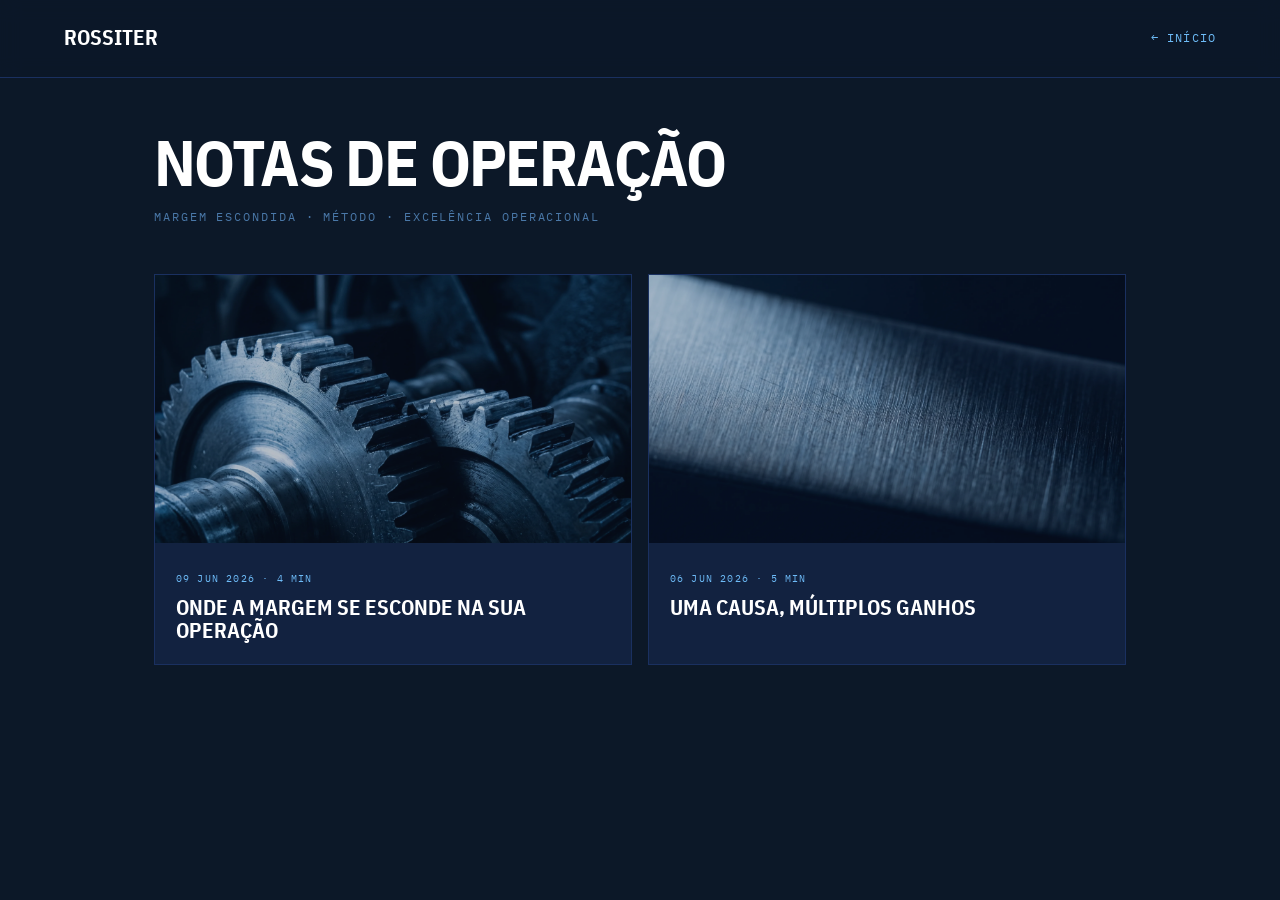
==== blog/index.html @ aad0eeda "Site v3: outstanding (WebGL/GSAP), subpaginas densas, blog, newsletter Home cinematografica (campo d" ====
<!DOCTYPE html>
<html lang="pt-BR">
<head>
<meta charset="UTF-8">
<meta name="viewport" content="width=device-width, initial-scale=1.0">
<title>Blog · Notas de operação · Rossiter Consulting</title>
<meta name="description" content="Notas de operação: textos sobre margem escondida, método e excelência operacional para a indústria PME. Por Eduardo Rossiter.">
<link rel="canonical" href="https://rossiter.de/blog/">
<meta property="og:type" content="website"><meta property="og:site_name" content="Rossiter Consulting">
<meta property="og:title" content="Blog · Notas de operação · Rossiter Consulting">
<meta property="og:description" content="Notas de operação: margem escondida, método e excelência operacional para a indústria PME.">
<meta property="og:url" content="https://rossiter.de/blog/"><meta property="og:image" content="https://rossiter.de/assets/og-cover.png"><meta property="og:locale" content="pt_BR">
<meta name="twitter:card" content="summary_large_image"><meta name="twitter:image" content="https://rossiter.de/assets/og-cover.png">
<script type="application/ld+json">
{"@context":"https://schema.org","@type":"Blog","name":"Notas de operação — Rossiter Consulting","url":"https://rossiter.de/blog/","inLanguage":"pt-BR","publisher":{"@type":"ProfessionalService","name":"Rossiter Consulting","url":"https://rossiter.de/"}}
</script>
<link rel="preconnect" href="https://fonts.googleapis.com"><link rel="preconnect" href="https://fonts.gstatic.com" crossorigin>
<link href="https://fonts.googleapis.com/css2?family=IBM+Plex+Sans:wght@400;500;600;700&family=IBM+Plex+Sans+Condensed:wght@600;700&family=IBM+Plex+Mono:wght@400;500&display=swap" rel="stylesheet">
<link rel="stylesheet" href="../assets/v3.css">
</head>
<body>
<nav class="blognav">
  <span class="nm">Rossiter</span>
  <a class="home" href="../index.html">← Início</a>
</nav>
<main class="bloglist">
  <h1>Notas de operação</h1>
  <p class="sub">Margem escondida · método · excelência operacional</p>
  <div class="blog__grid" id="grid"></div>
</main>
<script>
  function fmt(d){var m=['jan','fev','mar','abr','mai','jun','jul','ago','set','out','nov','dez'];var p=d.split('-');return p[2]+' '+m[+p[1]-1]+' '+p[0];}
  fetch('posts.json').then(function(r){return r.json();}).then(function(posts){
    document.getElementById('grid').innerHTML = posts.map(function(p){
      return '<a class="post" href="post.html?slug='+encodeURIComponent(p.slug)+'"><img src="'+p.image+'" alt=""><div class="post__b"><span class="dt">'+fmt(p.date)+' · '+p.readingTime+'</span><h3>'+p.title+'</h3></div></a>';
    }).join('');
  }).catch(function(){document.getElementById('grid').innerHTML='<p style="color:var(--steel)">Em breve.</p>';});
</script>
</body>
</html>
---- assets/v3.css ----
/* ===== Rossiter v3 — outstanding ===== */
:root{
  --ink:#0c1828; --navy-1:#122240; --navy-2:#1a3060; --accent-deep:#1e3e7c;
  --signal:#3a72c8; --sky:#6ebcf8; --ice:#a8dcff; --core:#b8e8ff; --steel:#4a78a8; --paper:#f6f8fb;
  --sans:'IBM Plex Sans',-apple-system,'Segoe UI',Arial,sans-serif;
  --cond:'IBM Plex Sans Condensed','IBM Plex Sans',sans-serif;
  --mono:'IBM Plex Mono',ui-monospace,monospace;
  --gutter:clamp(1.5rem,5vw,6rem);
  --ease-out:cubic-bezier(.23,1,.32,1);
}
*,*::before,*::after{box-sizing:border-box;margin:0;padding:0}
html{-webkit-font-smoothing:antialiased;-moz-osx-font-smoothing:grayscale}
html.lenis{height:auto}.lenis.lenis-smooth{scroll-behavior:auto!important}
body{background:var(--ink);color:var(--paper);font-family:var(--sans);line-height:1.6;overflow-x:hidden;-webkit-tap-highlight-color:transparent}
img,canvas,svg{display:block;max-width:100%}
a{color:inherit;text-decoration:none}
::selection{background:rgba(58,114,200,.32);color:#fff}
:focus-visible{outline:2px solid var(--signal);outline-offset:3px}
.skip{position:absolute;left:-9999px;top:.5rem;z-index:300;background:var(--signal);color:#fff;padding:.7rem 1rem;font-family:var(--mono);font-size:.78rem}
.skip:focus{left:.5rem}
.eyebrow{font-family:var(--mono);font-size:12px;font-weight:500;letter-spacing:.22em;text-transform:uppercase;color:var(--sky)}

/* NAV */
.nav{position:fixed;inset:0 0 auto 0;z-index:100;height:78px;display:flex;align-items:center;gap:1.5rem;padding-inline:var(--gutter);
  background:linear-gradient(to bottom,rgba(12,24,40,.9),rgba(12,24,40,0));transition:background .4s}
.nav.solid{background:rgba(12,24,40,.9);backdrop-filter:blur(10px);border-bottom:1px solid var(--navy-2)}
.nav__brand{display:flex;align-items:center;gap:.7rem}
.nav__brand .nm{font-family:var(--cond);font-weight:700;font-size:1.3rem;text-transform:uppercase;color:#fff;line-height:.9}
.nav__brand .ds{font-family:var(--mono);font-size:.55rem;letter-spacing:.34em;text-transform:uppercase;color:var(--sky);margin-top:2px}
.nav__links{display:flex;gap:2rem;margin-left:auto;font-size:.95rem;font-weight:500}
.nav__links a{color:var(--paper);opacity:.85;transition:opacity .2s,color .2s}.nav__links a:hover{opacity:1;color:var(--sky)}
.nav__cta{display:inline-flex;align-items:center;min-height:44px;border:1px solid var(--signal);padding:.5rem 1.1rem;font-family:var(--mono);font-size:.72rem;letter-spacing:.08em;text-transform:uppercase;transition:background .25s}
.nav__cta:hover{background:var(--signal)}
@media(max-width:860px){.nav__links{display:none}}

/* HERO */
.hero{position:relative;min-height:100svh;display:flex;align-items:center;overflow:hidden}
.hero__canvas{position:absolute;inset:0;z-index:0;width:100%;height:100%}
.hero__photo{position:absolute;z-index:1;inset:0;width:100%;height:100%;object-fit:cover;opacity:.18;
  mask-image:radial-gradient(60% 60% at 70% 45%,#000 0%,transparent 75%);-webkit-mask-image:radial-gradient(60% 60% at 70% 45%,#000 0%,transparent 75%)}
.hero__veil{position:absolute;z-index:2;inset:0;background:linear-gradient(to right,var(--ink) 8%,rgba(12,24,40,.4) 60%,rgba(12,24,40,.7))}
.hero__inner{position:relative;z-index:3;padding:120px var(--gutter) clamp(4rem,10vh,8rem);width:100%;max-width:1400px;margin:0 auto}
.hero h1{font-family:var(--cond);font-weight:700;text-transform:uppercase;letter-spacing:-.025em;line-height:.98;
  font-size:clamp(2.6rem,7.5vw,6rem);color:#fff;max-width:16ch;margin-top:1.6rem}
.hero h1 em{color:var(--signal);font-style:normal}
.hero h1 .word{display:inline-block}
.hero__sub{margin-top:1.8rem;max-width:54ch;font-size:clamp(1.1rem,1.6vw,1.4rem);color:var(--ice)}
.hero__cta{display:inline-flex;align-items:center;gap:.9rem;margin-top:2.4rem;font-weight:600;color:#fff;transition:gap .25s var(--ease-out)}
.hero__cta .sq{width:40px;height:40px;background:var(--signal);display:grid;place-items:center;transition:background .25s}
.hero__cta:hover{gap:1.3rem}.hero__cta:hover .sq{background:var(--accent-deep)}
.hero__scroll{position:absolute;z-index:3;bottom:1.6rem;left:50%;transform:translateX(-50%);font-family:var(--mono);font-size:10px;letter-spacing:.2em;text-transform:uppercase;color:var(--steel);display:flex;flex-direction:column;align-items:center;gap:.5rem}
.hero__scroll::after{content:'';width:1px;height:34px;background:linear-gradient(var(--steel),transparent);animation:scrollpulse 2s var(--ease-out) infinite}
@keyframes scrollpulse{0%{transform:scaleY(.3);opacity:0}50%{opacity:1}100%{transform:scaleY(1);opacity:0}}

/* anim entrada (GSAP controla; estado inicial só com .js) */
.js .reveal{opacity:0;transform:translateY(20px)}

/* teaser seção 2 */
.s2{min-height:80svh;display:flex;align-items:center;padding:clamp(4rem,10vw,9rem) var(--gutter);border-top:1px solid var(--navy-2)}
.s2 p{font-family:var(--cond);font-weight:600;text-transform:uppercase;letter-spacing:-.01em;font-size:clamp(1.6rem,3.4vw,3rem);line-height:1.15;color:var(--steel);max-width:24ch}
.s2 p em{color:#fff;font-style:normal}

/* ===== shells ===== */
.section{padding:clamp(5rem,11vw,10rem) var(--gutter);position:relative}
.wrap{max-width:1280px;margin:0 auto}
.s-head{max-width:60ch;margin-bottom:clamp(2.5rem,5vw,4.5rem)}
.s-head h2{font-family:var(--cond);font-weight:700;text-transform:uppercase;letter-spacing:-.025em;line-height:1.02;font-size:clamp(2.2rem,5vw,3.8rem);color:#fff;margin-top:1rem}
.s-head h2 em{color:var(--signal);font-style:normal}

/* ===== manifesto ===== */
.manifesto{border-top:1px solid var(--navy-2)}
.manifesto__lead{font-family:var(--cond);font-weight:600;text-transform:uppercase;letter-spacing:-.02em;line-height:1.08;font-size:clamp(1.9rem,4.4vw,3.4rem);color:#fff;max-width:20ch}
.manifesto__lead em{color:var(--signal);font-style:normal}
.manifesto__body{margin-top:2rem;display:grid;grid-template-columns:repeat(auto-fit,minmax(280px,1fr));gap:2rem;max-width:90ch}
.manifesto__body p{color:var(--ice);font-size:clamp(1.05rem,1.4vw,1.2rem)}
.manifesto__body p strong{color:#fff;font-weight:600}

/* ===== ROC pinado ===== */
.roc{background:var(--navy-1);height:300vh;position:relative}
.roc__pin{position:sticky;top:0;height:100svh;display:flex;flex-direction:column;justify-content:center;padding:0 var(--gutter);overflow:hidden}
.roc__kicker{font-family:var(--mono);font-size:12px;letter-spacing:.2em;text-transform:uppercase;color:var(--sky);margin-bottom:1rem}
.roc__title{font-family:var(--cond);font-weight:700;text-transform:uppercase;letter-spacing:-.03em;font-size:clamp(2.6rem,8vw,6.5rem);line-height:.9;color:#fff;display:flex;flex-wrap:wrap;gap:0 .35em}
.roc__title .let{color:var(--steel);transition:color .4s}
.roc__title .let.on{color:var(--signal)}
.roc__steps{margin-top:clamp(1.5rem,3vw,2.5rem);position:relative;min-height:7em}
.roc__step{position:absolute;inset:0;opacity:0;transform:translateY(20px)}
.roc__step h3{font-family:var(--cond);font-weight:700;text-transform:uppercase;font-size:clamp(1.4rem,2.4vw,2rem);color:#fff}
.roc__step p{color:var(--ice);font-size:clamp(1.1rem,1.5vw,1.35rem);max-width:46ch;margin-top:.5rem}
.roc__tese{margin-top:auto;padding-top:1.5rem;border-top:1px solid var(--navy-2);color:var(--steel);font-size:.95rem;max-width:70ch}
.roc__tese em{color:var(--sky);font-style:normal}
.roc__prog{position:absolute;left:var(--gutter);right:var(--gutter);bottom:2.2rem;height:2px;background:var(--navy-2)}
.roc__prog i{display:block;height:100%;width:0;background:var(--signal)}

/* ===== competências ===== */
.comp{display:grid;grid-template-columns:repeat(auto-fit,minmax(280px,1fr));gap:14px}
.comp__card{position:relative;display:block;aspect-ratio:4/5;overflow:hidden;background:var(--navy-1);border:1px solid var(--navy-2)}
.comp__card img{position:absolute;inset:0;width:100%;height:100%;object-fit:cover;opacity:.5;transition:opacity .5s var(--ease-out),transform .8s var(--ease-out)}
.comp__card::after{content:'';position:absolute;inset:0;background:linear-gradient(to top,rgba(12,24,40,.95) 12%,rgba(12,24,40,.4) 55%,transparent)}
.comp__card:hover img{opacity:.7;transform:scale(1.05)}
.comp__body{position:absolute;inset:auto 0 0 0;z-index:1;padding:clamp(1.4rem,2vw,2rem)}
.comp__body .lbl{font-family:var(--mono);font-size:10px;letter-spacing:.16em;text-transform:uppercase;color:var(--sky)}
.comp__body h3{font-family:var(--cond);font-weight:700;text-transform:uppercase;line-height:1.05;font-size:clamp(1.3rem,1.9vw,1.7rem);color:#fff;margin:.5rem 0}
.comp__body p{color:var(--ice);font-size:.95rem;max-width:34ch}
.comp__body .more{display:inline-block;margin-top:.9rem;font-family:var(--mono);font-size:.72rem;letter-spacing:.1em;text-transform:uppercase;color:var(--sky)}

/* ===== prova ===== */
.prova{position:relative;border-top:1px solid var(--navy-2);overflow:hidden}
.prova__bg{position:absolute;inset:0;width:100%;height:130%;object-fit:cover;opacity:.12;will-change:transform}
.prova__veil{position:absolute;inset:0;background:linear-gradient(var(--ink),rgba(12,24,40,.7))}
.prova .wrap{position:relative;z-index:1}
.stats{display:grid;grid-template-columns:repeat(auto-fit,minmax(220px,1fr));gap:clamp(2rem,4vw,4rem)}
.stat{position:relative;padding-top:1.4rem}
.stat::before{content:'';position:absolute;top:0;left:0;width:2rem;height:3px;background:var(--signal)}
.stat .n{font-family:var(--cond);font-weight:700;letter-spacing:-.03em;line-height:1;font-size:clamp(3.2rem,7vw,5.5rem);color:#fff}
.stat .n sup{font-size:.4em;color:var(--core);vertical-align:super}
.stat p{margin-top:.6rem;color:var(--ice);max-width:34ch}
.result-strip{margin-top:clamp(2.5rem,4vw,3.5rem);font-family:var(--mono);font-size:clamp(.75rem,1.1vw,.92rem);letter-spacing:.12em;text-transform:uppercase;color:var(--core);border:1px solid var(--navy-2);padding:1.1rem 1.3rem;display:inline-block}

/* ===== blog teaser ===== */
.blog{border-top:1px solid var(--navy-2)}
.blog__grid{display:grid;grid-template-columns:repeat(auto-fit,minmax(280px,1fr));gap:16px}
.post{display:block;background:var(--navy-1);border:1px solid var(--navy-2);overflow:hidden;transition:border-color .3s,transform .3s var(--ease-out)}
.post:hover{border-color:var(--signal);transform:translateY(-3px)}
.post img{width:100%;aspect-ratio:16/9;object-fit:cover;opacity:.7}
.post__b{padding:1.3rem}
.post__b .dt{font-family:var(--mono);font-size:10px;letter-spacing:.12em;text-transform:uppercase;color:var(--sky)}
.post__b h3{font-family:var(--cond);font-weight:700;text-transform:uppercase;font-size:1.3rem;color:#fff;margin-top:.5rem;line-height:1.1}
.blog__more{margin-top:2rem;display:inline-flex;align-items:center;gap:.6rem;font-family:var(--mono);font-size:.78rem;letter-spacing:.1em;text-transform:uppercase;color:var(--sky)}

/* ===== contato + newsletter ===== */
.contato{background:var(--navy-1);border-top:1px solid var(--navy-2)}
.contato__grid{display:grid;grid-template-columns:1fr 1fr;gap:clamp(2rem,5vw,5rem);align-items:start}
.contato__text p{color:var(--ice);max-width:42ch;margin-top:1rem}
.news{margin-top:2.5rem;padding-top:2rem;border-top:1px solid var(--navy-2)}
.news h3{font-family:var(--cond);font-weight:700;text-transform:uppercase;font-size:1.4rem;color:#fff}
.news p{color:var(--steel);font-size:.95rem;margin:.4rem 0 1rem;max-width:40ch}
.news__form{display:flex;gap:.6rem;max-width:420px;flex-wrap:wrap}
.news__form input{flex:1;min-width:200px;background:var(--ink);border:1px solid var(--steel);color:var(--paper);padding:.7rem .9rem;font-size:15px}
.news__form input::placeholder{color:#8aa6c8}
.news__form input:focus{outline:none;border-color:var(--signal)}
.news__btn{background:var(--signal);color:#fff;border:none;padding:.7rem 1.2rem;font-family:var(--mono);font-size:.72rem;letter-spacing:.08em;text-transform:uppercase;cursor:pointer;transition:background .2s}
.news__btn:hover{background:var(--accent-deep)}
.form{display:flex;flex-direction:column;gap:1rem;max-width:460px}
.form label{font-family:var(--mono);font-size:10px;letter-spacing:.12em;text-transform:uppercase;color:var(--sky);display:block;margin-bottom:.35rem}
.form input,.form textarea{width:100%;background:var(--ink);border:1px solid var(--steel);color:var(--paper);font-size:15px;padding:.7rem .9rem}
.form input::placeholder,.form textarea::placeholder{color:#8aa6c8}
.form input:focus,.form textarea:focus{outline:none;border-color:var(--signal)}
.form textarea{resize:vertical;min-height:7rem}
.form__submit{display:inline-flex;align-items:center;gap:.85rem;font-weight:600;color:#fff;background:none;border:none;cursor:pointer}
.form__submit .sq{width:38px;height:38px;background:var(--signal);display:grid;place-items:center;transition:background .2s}
.form__submit:hover .sq{background:var(--accent-deep)}
.form__ok{display:none;border-left:3px solid var(--signal);background:rgba(58,114,200,.1);padding:1rem 1.2rem;color:#fff;font-size:.95rem}
@media(max-width:780px){.contato__grid{grid-template-columns:1fr}.roc{height:auto}.roc__pin{position:relative;height:auto;padding-block:clamp(4rem,10vw,7rem)}.roc__steps{position:static;min-height:0;display:flex;flex-direction:column;gap:1.5rem}.roc__step{position:static;opacity:1;transform:none}}

/* ===== footer ===== */
.footer{padding:clamp(2rem,4vw,3rem) var(--gutter);border-top:1px solid var(--navy-2)}
.footer__top{display:flex;justify-content:space-between;gap:2rem;flex-wrap:wrap;align-items:center}
.footer__brand{display:flex;align-items:center;gap:.8rem}
.footer__brand .nm{font-family:var(--cond);font-weight:700;font-size:1.5rem;text-transform:uppercase;color:#fff;line-height:.9}
.footer__brand .ds{font-family:var(--mono);font-size:9px;letter-spacing:.24em;text-transform:uppercase;color:var(--steel);margin-top:3px}
.footer__social{display:flex;gap:.7rem;flex-wrap:wrap}
.footer__btn{display:inline-flex;align-items:center;min-height:44px;gap:.55rem;border:1px solid var(--navy-2);padding:.55rem 1rem;font-size:.85rem;font-weight:500;color:var(--paper);transition:border-color .2s,background .2s}
.footer__btn:hover{border-color:var(--signal);background:rgba(58,114,200,.08)}
.footer__btn svg{width:15px;height:15px;color:var(--signal)}
.footer__copy{margin-top:1.6rem;border-top:1px solid var(--navy-2);padding-top:1rem;font-family:var(--mono);font-size:10px;letter-spacing:.12em;text-transform:uppercase;color:var(--sky)}

@media(prefers-reduced-motion:reduce){
  .js .reveal{opacity:1!important;transform:none!important}
  .hero__scroll::after{animation:none}
  .roc{height:auto}.roc__pin{position:relative;height:auto;padding-block:6rem}
  .roc__steps{position:static;min-height:0;display:flex;flex-direction:column;gap:1.5rem}
  .roc__step{position:static;opacity:1;transform:none}
}

/* ===== blog ===== */
.blognav{position:fixed;inset:0 0 auto 0;z-index:100;height:78px;display:flex;align-items:center;justify-content:space-between;padding-inline:var(--gutter);background:rgba(12,24,40,.9);backdrop-filter:blur(10px);border-bottom:1px solid var(--navy-2)}
.blognav .nm{font-family:var(--cond);font-weight:700;font-size:1.3rem;text-transform:uppercase;color:#fff;line-height:.9}
.blognav a.home{font-family:var(--mono);font-size:.72rem;letter-spacing:.1em;text-transform:uppercase;color:var(--sky)}
.bloglist{max-width:1100px;margin:0 auto;padding:130px var(--gutter) 6rem}
.bloglist h1{font-family:var(--cond);font-weight:700;text-transform:uppercase;font-size:clamp(2.4rem,6vw,4rem);color:#fff;letter-spacing:-.025em;line-height:1}
.bloglist .sub{color:var(--steel);margin:.8rem 0 3rem;font-family:var(--mono);font-size:12px;letter-spacing:.16em;text-transform:uppercase}
.article{max-width:74ch;margin:0 auto;padding:130px var(--gutter) 6rem}
.article__back{display:inline-block;margin-bottom:1.6rem;font-family:var(--mono);font-size:.75rem;letter-spacing:.1em;text-transform:uppercase;color:var(--sky)}
.article__meta{font-family:var(--mono);font-size:11px;letter-spacing:.16em;text-transform:uppercase;color:var(--sky);margin-bottom:1rem}
.article h1{font-family:var(--cond);font-weight:700;text-transform:uppercase;letter-spacing:-.02em;font-size:clamp(2rem,5vw,3.3rem);line-height:1.03;color:#fff;margin-bottom:1.6rem}
.article__cover{width:100%;aspect-ratio:16/9;object-fit:cover;margin-bottom:2.2rem;opacity:.92;border:1px solid var(--navy-2)}
.article__body{font-size:1.16rem;line-height:1.75;color:var(--ice)}
.article__body h2{font-family:var(--cond);font-weight:700;text-transform:uppercase;font-size:clamp(1.4rem,2.6vw,2rem);color:#fff;margin:2.4rem 0 .8rem;letter-spacing:-.01em}
.article__body p{margin-bottom:1.2rem}
.article__body strong{color:#fff;font-weight:600}

/* ===== subpáginas (competência) ===== */
.subhero{position:relative;min-height:80svh;display:flex;align-items:flex-end;overflow:hidden;padding:0 var(--gutter) clamp(3rem,7vh,6rem)}
.subhero__img{position:absolute;inset:0;width:100%;height:100%;object-fit:cover;opacity:.42}
.subhero__veil{position:absolute;inset:0;background:linear-gradient(to top,var(--ink) 8%,rgba(12,24,40,.45) 55%,rgba(12,24,40,.72))}
.subhero__in{position:relative;z-index:2;max-width:1280px;margin:0 auto;width:100%}
.subhero .kick{font-family:var(--mono);font-size:12px;letter-spacing:.22em;text-transform:uppercase;color:var(--sky);margin-bottom:1.2rem}
.subhero h1{font-family:var(--cond);font-weight:700;text-transform:uppercase;letter-spacing:-.025em;line-height:.98;font-size:clamp(2.6rem,7vw,5.5rem);color:#fff;max-width:18ch}
.subhero h1 em{color:var(--signal);font-style:normal}
.subhero .norma{font-family:var(--mono);font-size:clamp(.9rem,1.6vw,1.15rem);letter-spacing:.04em;color:var(--sky);margin-top:1.1rem}
.subhero .norma em{color:var(--core);font-style:normal}
.subhero .lead{margin-top:1.4rem;max-width:60ch;font-size:clamp(1.1rem,1.5vw,1.35rem);color:var(--ice)}
/* longform denso */
.lf{max-width:74ch}
.lf h2{font-family:var(--cond);font-weight:700;text-transform:uppercase;letter-spacing:-.015em;font-size:clamp(1.7rem,3.4vw,2.6rem);color:#fff;margin:0 0 1rem;line-height:1.05}
.lf h2 em{color:var(--signal);font-style:normal}
.lf p{font-size:1.16rem;line-height:1.78;color:var(--ice);margin-bottom:1.25rem}
.lf p strong{color:#fff;font-weight:600}
.lf+.lf{margin-top:clamp(3rem,6vw,5rem)}
/* grids de marcador */
.mgrid{display:grid;grid-template-columns:repeat(auto-fit,minmax(240px,1fr));gap:clamp(1.6rem,3vw,2.6rem)}
.mitem{position:relative;padding-top:1.2rem}
.mitem::before{content:'';position:absolute;top:0;left:0;width:1.75rem;height:3px;background:var(--signal)}
.mitem .step{font-family:var(--mono);font-size:11px;letter-spacing:.16em;color:var(--steel);text-transform:uppercase;display:block;margin-bottom:.5rem}
.mitem h3{font-family:var(--cond);font-weight:700;text-transform:uppercase;font-size:clamp(1.2rem,1.8vw,1.5rem);color:#fff;margin-bottom:.5rem;line-height:1.1}
.mitem p{color:var(--ice);font-size:1rem;line-height:1.6}
.pq__grid{display:grid;grid-template-columns:1fr 1fr;gap:clamp(2rem,5vw,5rem);align-items:start}
.pq__list{margin-top:1.2rem;display:flex;flex-direction:column;gap:.8rem}
.pq__list li{position:relative;padding-left:1.6rem;color:var(--ice);list-style:none}
.pq__list li::before{content:'';position:absolute;left:0;top:.7em;width:.85rem;height:2px;background:var(--signal)}
@media(max-width:780px){.pq__grid{grid-template-columns:1fr}}
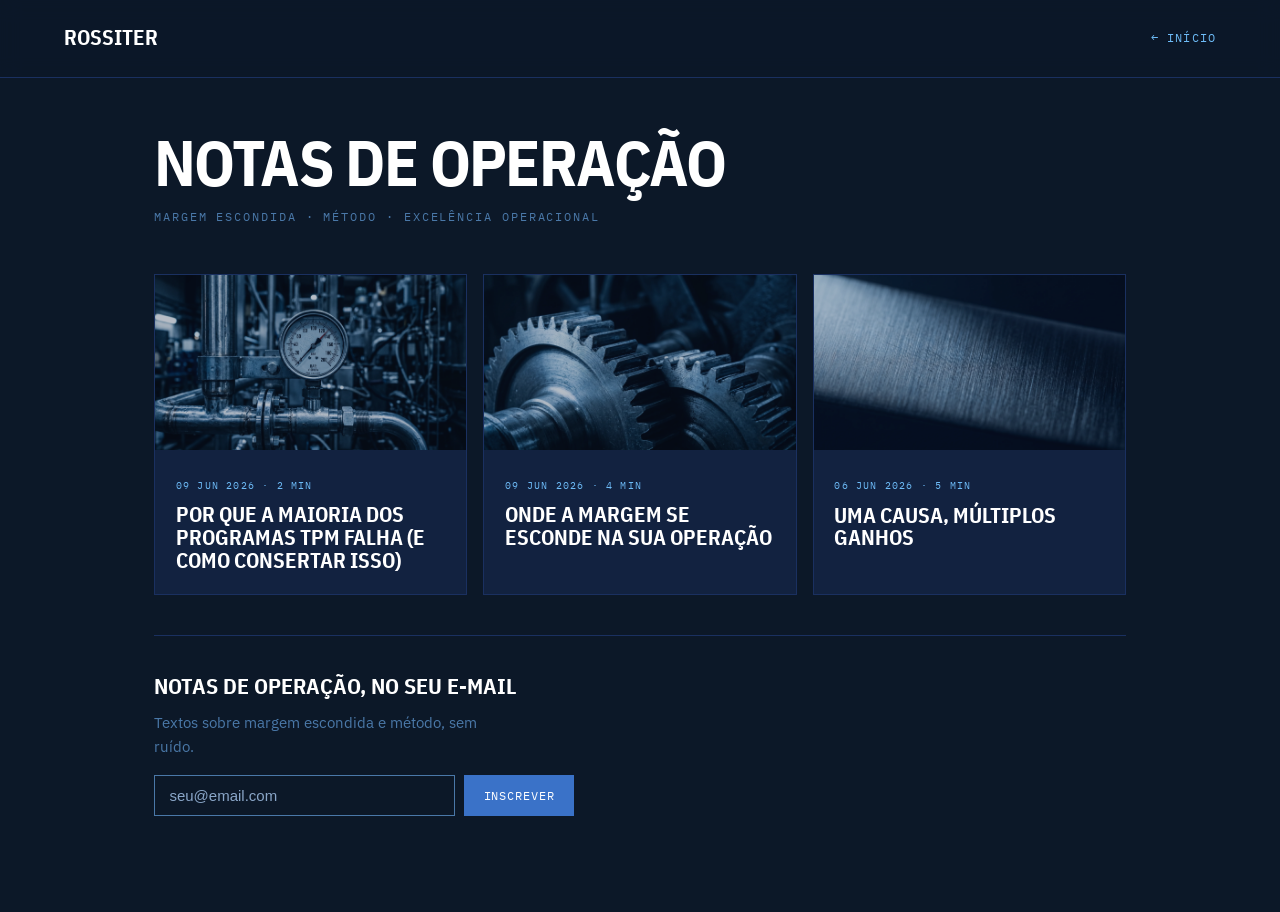
==== commit c263e7b8: "Blog: formulario de newsletter no fim da lista e de cada post Replica o bloco .news (ligado ao HubSp" ====
--- a/blog/index.html
+++ b/blog/index.html
@@ -27,6 +27,14 @@
   <h1>Notas de operação</h1>
   <p class="sub">Margem escondida · método · excelência operacional</p>
   <div class="blog__grid" id="grid"></div>
+  <div class="news">
+    <h3>Notas de operação, no seu e-mail</h3>
+    <p>Textos sobre margem escondida e método, sem ruído.</p>
+    <form class="news__form" id="newsForm" aria-label="Newsletter">
+      <input type="email" name="email" aria-label="E-mail para a newsletter" placeholder="seu@email.com" autocomplete="email" inputmode="email" required>
+      <button type="submit" class="news__btn">Inscrever</button>
+    </form>
+  </div>
 </main>
 <script>
   function fmt(d){var m=['jan','fev','mar','abr','mai','jun','jul','ago','set','out','nov','dez'];var p=d.split('-');return p[2]+' '+m[+p[1]-1]+' '+p[0];}
@@ -36,5 +44,6 @@
     }).join('');
   }).catch(function(){document.getElementById('grid').innerHTML='<p style="color:var(--steel)">Em breve.</p>';});
 </script>
+<script src="../assets/news.js"></script>
 </body>
 </html>
--- a/assets/v3.css
+++ b/assets/v3.css
@@ -77,19 +77,24 @@
 
 /* ===== ROC pinado ===== */
 .roc{background:var(--navy-1);height:300vh;position:relative}
-.roc__pin{position:sticky;top:0;height:100svh;display:flex;flex-direction:column;justify-content:center;padding:0 var(--gutter);overflow:hidden}
-.roc__kicker{font-family:var(--mono);font-size:12px;letter-spacing:.2em;text-transform:uppercase;color:var(--sky);margin-bottom:1rem}
-.roc__title{font-family:var(--cond);font-weight:700;text-transform:uppercase;letter-spacing:-.03em;font-size:clamp(2.6rem,8vw,6.5rem);line-height:.9;color:#fff;display:flex;flex-wrap:wrap;gap:0 .35em}
+.roc__pin{position:sticky;top:0;height:100svh;display:flex;flex-direction:column;padding:clamp(4.5rem,9vh,7rem) var(--gutter) 2.6rem;overflow:hidden}
+.roc__kicker{font-family:var(--mono);font-size:12px;letter-spacing:.2em;text-transform:uppercase;color:var(--sky);margin-bottom:.9rem}
+.roc__title{font-family:var(--cond);font-weight:700;text-transform:uppercase;letter-spacing:-.03em;font-size:clamp(2.4rem,7vw,5.5rem);line-height:.9;color:#fff;display:flex;flex-wrap:wrap;gap:0 .35em}
 .roc__title .let{color:var(--steel);transition:color .4s}
 .roc__title .let.on{color:var(--signal)}
-.roc__steps{margin-top:clamp(1.5rem,3vw,2.5rem);position:relative;min-height:7em}
+.roc__sub{font-family:var(--sans);color:var(--sky);font-size:clamp(.95rem,1.4vw,1.15rem);max-width:64ch;margin-top:1rem}
+.roc__sub em{color:#fff;font-style:normal}
+.roc__stage{flex:1;display:grid;grid-template-columns:.82fr 1.18fr;gap:clamp(2rem,4vw,4rem);align-items:center;min-height:0;margin-top:clamp(1.4rem,3vh,2.4rem)}
+.roc__steps{position:relative;min-height:9em}
 .roc__step{position:absolute;inset:0;opacity:0;transform:translateY(20px)}
-.roc__step h3{font-family:var(--cond);font-weight:700;text-transform:uppercase;font-size:clamp(1.4rem,2.4vw,2rem);color:#fff}
-.roc__step p{color:var(--ice);font-size:clamp(1.1rem,1.5vw,1.35rem);max-width:46ch;margin-top:.5rem}
-.roc__tese{margin-top:auto;padding-top:1.5rem;border-top:1px solid var(--navy-2);color:var(--steel);font-size:.95rem;max-width:70ch}
-.roc__tese em{color:var(--sky);font-style:normal}
-.roc__prog{position:absolute;left:var(--gutter);right:var(--gutter);bottom:2.2rem;height:2px;background:var(--navy-2)}
+.roc__step:first-child{opacity:1;transform:none}
+.roc__step .lbl{font-family:var(--mono);font-size:11px;letter-spacing:.18em;text-transform:uppercase;color:var(--sky);display:block;margin-bottom:.6rem}
+.roc__step h3{font-family:var(--cond);font-weight:700;text-transform:uppercase;font-size:clamp(1.7rem,2.8vw,2.6rem);color:#fff;line-height:1}
+.roc__step p{color:var(--ice);font-size:clamp(1.1rem,1.5vw,1.35rem);max-width:42ch;margin-top:.7rem}
+.roc__viz{width:100%;height:100%;min-height:0;display:block}
+.roc__prog{margin-top:1.4rem;height:2px;background:var(--navy-2)}
 .roc__prog i{display:block;height:100%;width:0;background:var(--signal)}
+@media(max-width:780px){.roc__viz{display:none}.roc__stage{grid-template-columns:1fr;gap:1.4rem}}
 
 /* ===== competências ===== */
 .comp{display:grid;grid-template-columns:repeat(auto-fit,minmax(280px,1fr));gap:14px}
@@ -179,7 +184,8 @@
 .bloglist{max-width:1100px;margin:0 auto;padding:130px var(--gutter) 6rem}
 .bloglist h1{font-family:var(--cond);font-weight:700;text-transform:uppercase;font-size:clamp(2.4rem,6vw,4rem);color:#fff;letter-spacing:-.025em;line-height:1}
 .bloglist .sub{color:var(--steel);margin:.8rem 0 3rem;font-family:var(--mono);font-size:12px;letter-spacing:.16em;text-transform:uppercase}
-.article{max-width:74ch;margin:0 auto;padding:130px var(--gutter) 6rem}
+.article{max-width:74ch;margin:0 auto;padding:130px var(--gutter) 2rem}
+.postnews{max-width:74ch;margin:0 auto;padding:0 var(--gutter) 6rem}
 .article__back{display:inline-block;margin-bottom:1.6rem;font-family:var(--mono);font-size:.75rem;letter-spacing:.1em;text-transform:uppercase;color:var(--sky)}
 .article__meta{font-family:var(--mono);font-size:11px;letter-spacing:.16em;text-transform:uppercase;color:var(--sky);margin-bottom:1rem}
 .article h1{font-family:var(--cond);font-weight:700;text-transform:uppercase;letter-spacing:-.02em;font-size:clamp(2rem,5vw,3.3rem);line-height:1.03;color:#fff;margin-bottom:1.6rem}
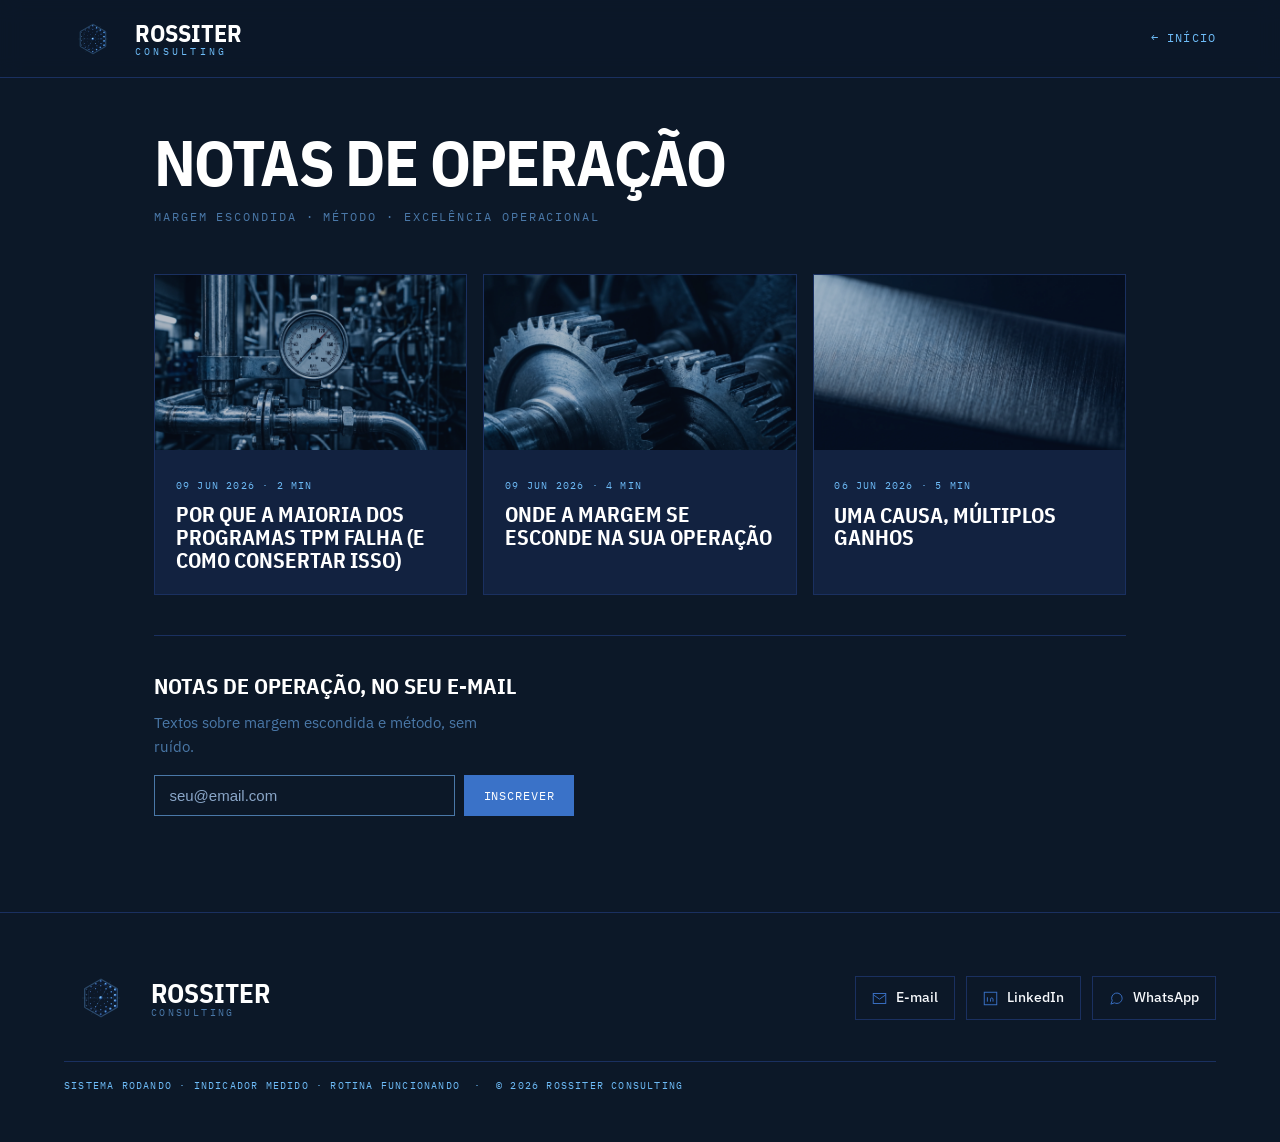
==== commit 5f5a57e9: "Marca: lockup unico (logo cristalino + Rossiter Consulting) igual em todas as paginas Logo maior (58" ====
--- a/blog/index.html
+++ b/blog/index.html
@@ -20,7 +20,7 @@
 </head>
 <body>
 <nav class="blognav">
-  <span class="nm">Rossiter</span>
+  <a href="../index.html#hero" class="nav__brand" aria-label="Rossiter Consulting"><img src="../assets/rossiter-mark.svg" class="brandmark" alt=""><span class="brandtext"><span class="nm">Rossiter</span><span class="ds">Consulting</span></span></a>
   <a class="home" href="../index.html">← Início</a>
 </nav>
 <main class="bloglist">
@@ -36,6 +36,17 @@
     </form>
   </div>
 </main>
+<footer class="footer">
+  <div class="footer__top">
+    <div class="footer__brand"><img src="../assets/rossiter-mark.svg" class="footmark" alt=""><div class="brandtext"><span class="nm">Rossiter</span><span class="ds">Consulting</span></div></div>
+    <div class="footer__social">
+      <a class="footer__btn" href="mailto:eduardo@rossiter.de"><svg viewBox="0 0 24 24" fill="none" stroke="currentColor" stroke-width="1.5"><rect x="2" y="4" width="20" height="16"/><path d="M2 6l10 7 10-7"/></svg>E-mail</a>
+      <a class="footer__btn" href="https://linkedin.com/in/eduardorossiter" target="_blank" rel="noopener"><svg viewBox="0 0 24 24" fill="none" stroke="currentColor" stroke-width="1.5"><rect x="2" y="2" width="20" height="20"/><path d="M7 10v7M7 7v.01M12 17v-4c0-1.1.9-2 2-2s2 .9 2 2v4"/></svg>LinkedIn</a>
+      <a class="footer__btn" href="https://wa.me/4917621110258" target="_blank" rel="noopener"><svg viewBox="0 0 24 24" fill="none" stroke="currentColor" stroke-width="1.5"><path d="M21 11.5a8.4 8.4 0 0 1-12.3 7.4L3 21l2.1-5.6A8.4 8.4 0 1 1 21 11.5z"/></svg>WhatsApp</a>
+    </div>
+  </div>
+  <p class="footer__copy">Sistema rodando · Indicador medido · Rotina funcionando &nbsp;·&nbsp; © 2026 Rossiter Consulting</p>
+</footer>
 <script>
   function fmt(d){var m=['jan','fev','mar','abr','mai','jun','jul','ago','set','out','nov','dez'];var p=d.split('-');return p[2]+' '+m[+p[1]-1]+' '+p[0];}
   fetch('posts.json').then(function(r){return r.json();}).then(function(posts){
--- a/assets/v3.css
+++ b/assets/v3.css
@@ -24,9 +24,12 @@
 .nav{position:fixed;inset:0 0 auto 0;z-index:100;height:78px;display:flex;align-items:center;gap:1.5rem;padding-inline:var(--gutter);
   background:linear-gradient(to bottom,rgba(12,24,40,.9),rgba(12,24,40,0));transition:background .4s}
 .nav.solid{background:rgba(12,24,40,.9);backdrop-filter:blur(10px);border-bottom:1px solid var(--navy-2)}
-.nav__brand{display:flex;align-items:center;gap:.7rem}
-.nav__brand .nm{font-family:var(--cond);font-weight:700;font-size:1.3rem;text-transform:uppercase;color:#fff;line-height:.9}
-.nav__brand .ds{font-family:var(--mono);font-size:.55rem;letter-spacing:.34em;text-transform:uppercase;color:var(--sky);margin-top:2px}
+.nav__brand{display:flex;align-items:center;gap:.8rem}
+.brandmark{width:58px;height:58px;display:block;flex:none}
+.footmark{width:74px;height:74px;display:block;flex:none}
+.brandtext{display:flex;flex-direction:column;line-height:1}
+.nav__brand .nm{font-family:var(--cond);font-weight:700;font-size:1.5rem;text-transform:uppercase;color:#fff;line-height:1}
+.nav__brand .ds{font-family:var(--mono);font-size:.6rem;letter-spacing:.34em;text-transform:uppercase;color:var(--sky);margin-top:2px}
 .nav__links{display:flex;gap:2rem;margin-left:auto;font-size:.95rem;font-weight:500}
 .nav__links a{color:var(--paper);opacity:.85;transition:opacity .2s,color .2s}.nav__links a:hover{opacity:1;color:var(--sky)}
 .nav__cta{display:inline-flex;align-items:center;min-height:44px;border:1px solid var(--signal);padding:.5rem 1.1rem;font-family:var(--mono);font-size:.72rem;letter-spacing:.08em;text-transform:uppercase;transition:background .25s}
@@ -161,8 +164,8 @@
 .footer{padding:clamp(2rem,4vw,3rem) var(--gutter);border-top:1px solid var(--navy-2)}
 .footer__top{display:flex;justify-content:space-between;gap:2rem;flex-wrap:wrap;align-items:center}
 .footer__brand{display:flex;align-items:center;gap:.8rem}
-.footer__brand .nm{font-family:var(--cond);font-weight:700;font-size:1.5rem;text-transform:uppercase;color:#fff;line-height:.9}
-.footer__brand .ds{font-family:var(--mono);font-size:9px;letter-spacing:.24em;text-transform:uppercase;color:var(--steel);margin-top:3px}
+.footer__brand .nm{font-family:var(--cond);font-weight:700;font-size:1.7rem;text-transform:uppercase;color:#fff;line-height:1}
+.footer__brand .ds{font-family:var(--mono);font-size:10px;letter-spacing:.24em;text-transform:uppercase;color:var(--steel);margin-top:2px}
 .footer__social{display:flex;gap:.7rem;flex-wrap:wrap}
 .footer__btn{display:inline-flex;align-items:center;min-height:44px;gap:.55rem;border:1px solid var(--navy-2);padding:.55rem 1rem;font-size:.85rem;font-weight:500;color:var(--paper);transition:border-color .2s,background .2s}
 .footer__btn:hover{border-color:var(--signal);background:rgba(58,114,200,.08)}
@@ -179,7 +182,6 @@
 
 /* ===== blog ===== */
 .blognav{position:fixed;inset:0 0 auto 0;z-index:100;height:78px;display:flex;align-items:center;justify-content:space-between;padding-inline:var(--gutter);background:rgba(12,24,40,.9);backdrop-filter:blur(10px);border-bottom:1px solid var(--navy-2)}
-.blognav .nm{font-family:var(--cond);font-weight:700;font-size:1.3rem;text-transform:uppercase;color:#fff;line-height:.9}
 .blognav a.home{font-family:var(--mono);font-size:.72rem;letter-spacing:.1em;text-transform:uppercase;color:var(--sky)}
 .bloglist{max-width:1100px;margin:0 auto;padding:130px var(--gutter) 6rem}
 .bloglist h1{font-family:var(--cond);font-weight:700;text-transform:uppercase;font-size:clamp(2.4rem,6vw,4rem);color:#fff;letter-spacing:-.025em;line-height:1}
